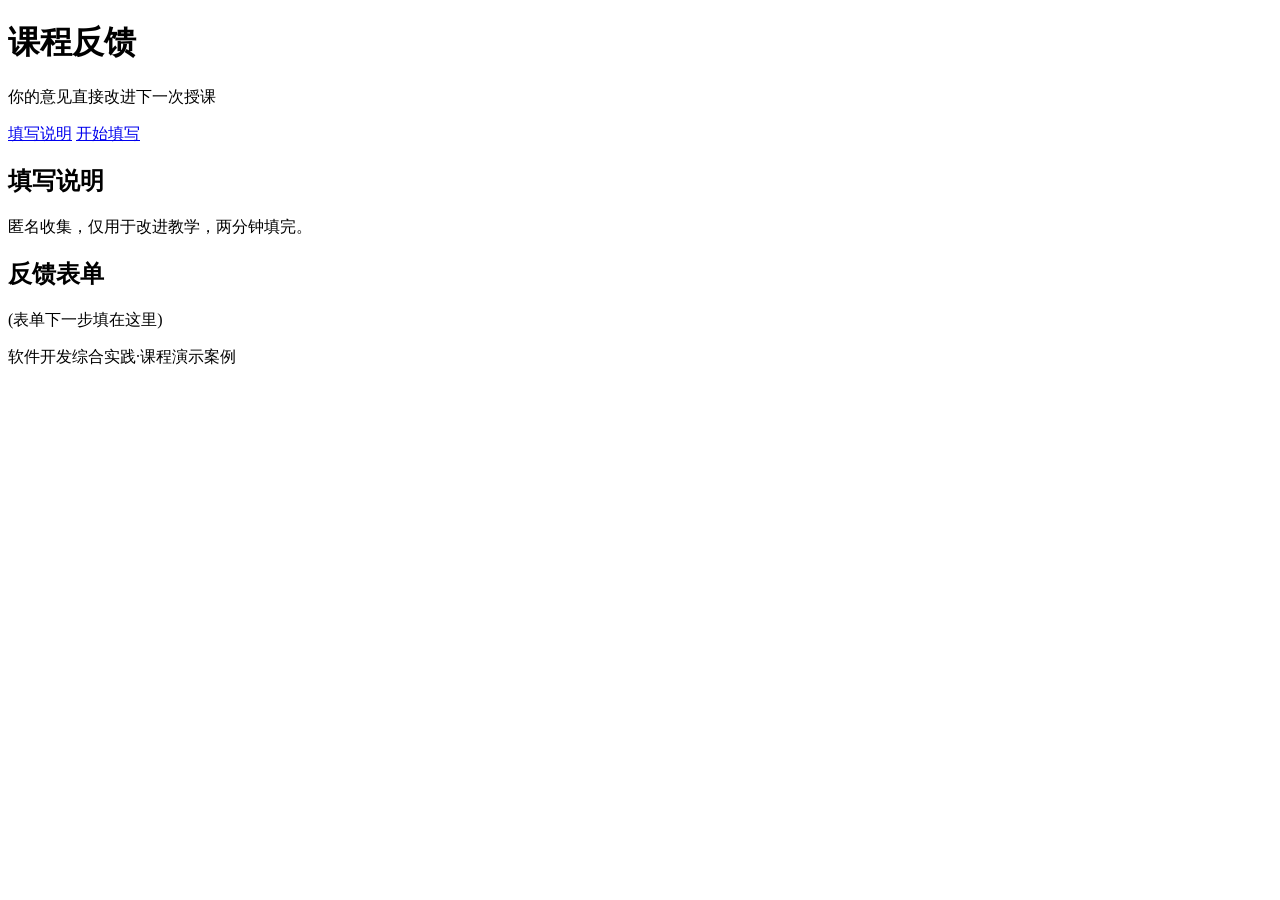
==== homepage2/index.html @ 8d77f435 "添加课程反馈页语义骨架" ====
<!DOCTYPE html>
<html>
    <head>
        <meta charset="UTF-8">
        <meta name="viewport" content="width=device-width,initial-scale=1.0">
        <title>课程反馈</title>
    </head>

    <body>
        <header>
            <h1>课程反馈</h1>
            <p>你的意见直接改进下一次授课</p>
        </header>
        <nav>
            <a href="#intro">填写说明</a>
            <a href="#form">开始填写</a>
        </nav>
        <main>
            <section id="intro">
                <h2>填写说明</h2>
                <p>匿名收集，仅用于改进教学，两分钟填完。</p>
            </section>
            <section id="form">
                <h2>反馈表单</h2>
                <p>(表单下一步填在这里)</p>
            </section>
        </main>
        <footer>
            <p>软件开发综合实践·课程演示案例</p>
        </footer>
    </body>
</html>
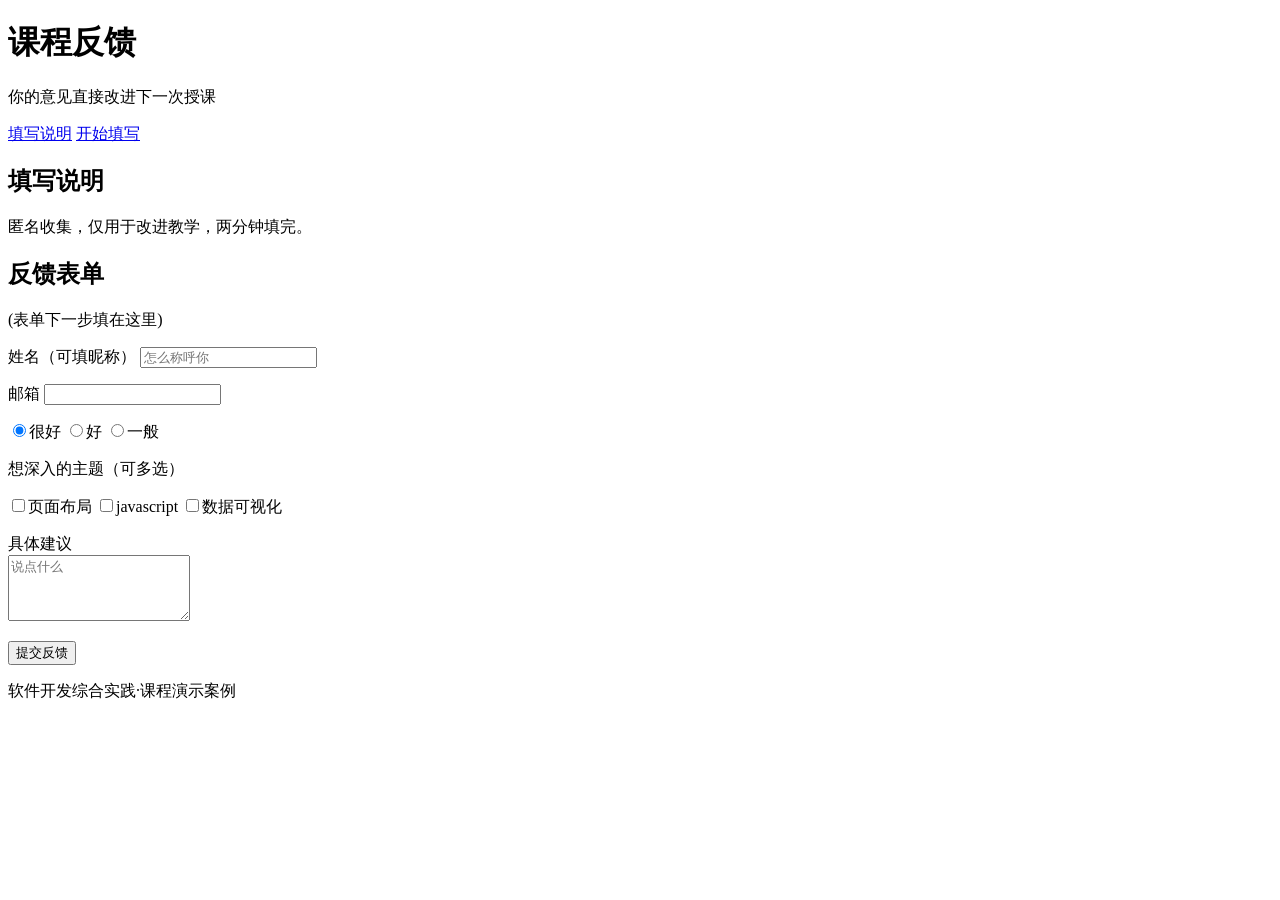
==== commit b443cb06: "添加反馈表单控件并关联label" ====
--- a/homepage2/index.html
+++ b/homepage2/index.html
@@ -23,6 +23,34 @@
             <section id="form">
                 <h2>反馈表单</h2>
                 <p>(表单下一步填在这里)</p>
+                <form action="#" method="get">
+                    <p>
+                        <label for="name">姓名（可填昵称）</label>
+                        <input type="text" id="name" name="name" placeholder="怎么称呼你" required>
+                    </p>
+                    <p>
+                        <label for="mail">邮箱</label>
+                        <input type="email" id="mail" name="mail" required>
+                    </p>
+                    <p>
+                        <label><input type="radio" name="score" value="5" checked>很好</label>
+                        <label><input type="radio" name="score" value="4">好</label>
+                        <label><input type="radio" name="score" value="3">一般</label>
+                    </p>
+                    <p>想深入的主题（可多选）</p>
+                    <p>
+                        <label><input type="checkbox" name="topic" value="layout">页面布局</label>
+                        <label><input type="checkbox" name="topic" value="js">javascript</label>
+                        <label><input type="checkbox" name="topic" value="chart">数据可视化</label>
+                    </p>
+                    <p>
+                        <label for="advice">具体建议</label><br>
+                        <textarea id="advice" name="advice" rows="4" maxlength="200" placeholder="说点什么"></textarea>
+                    </p>
+                    <p>
+                        <button type="submit">提交反馈</button>
+                    </p>
+                </form>
             </section>
         </main>
         <footer>
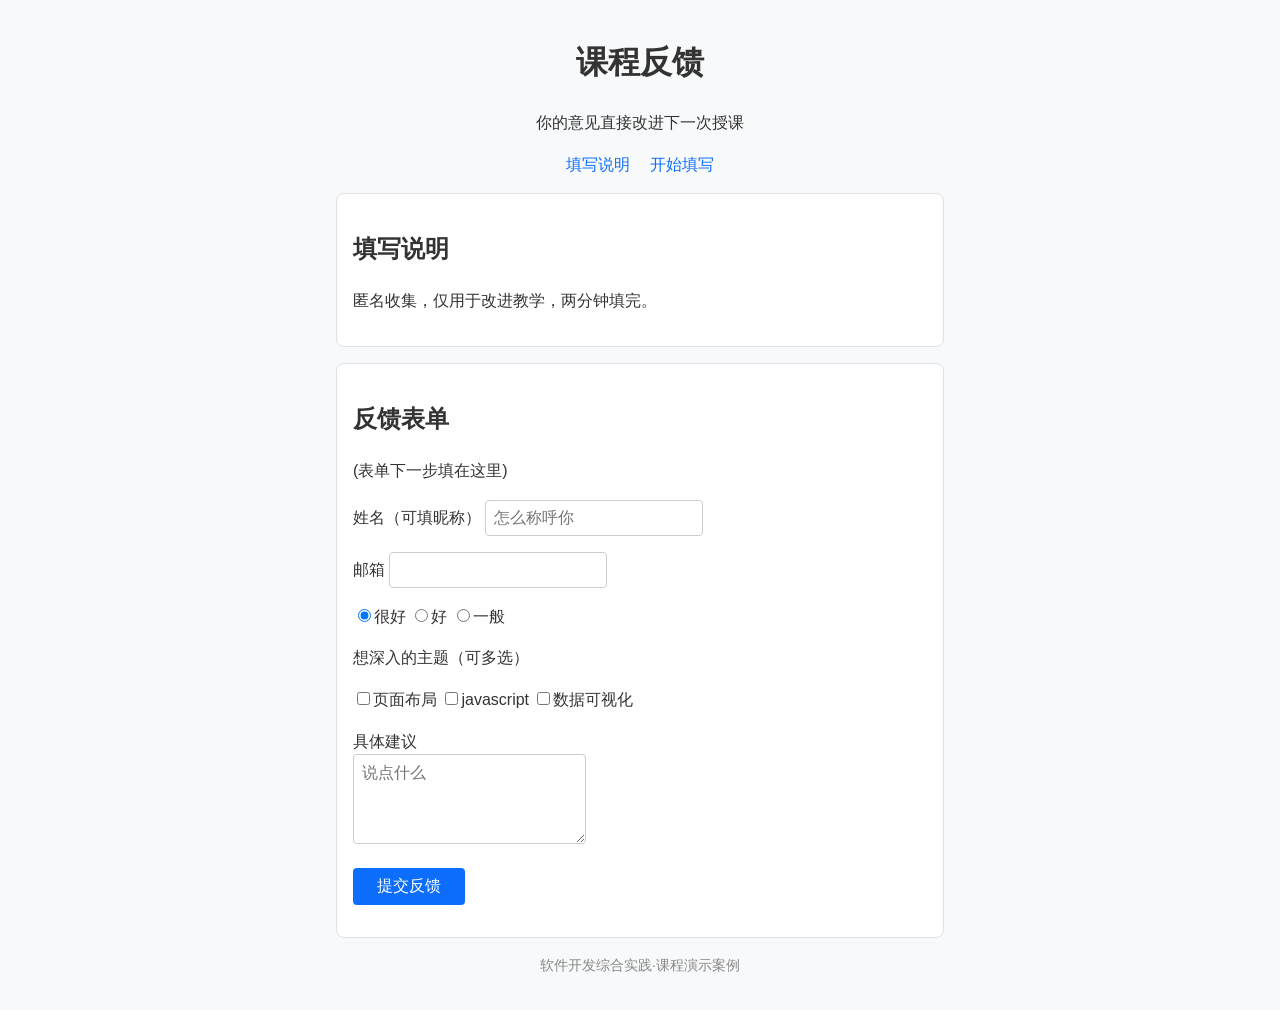
==== commit f4f1f065: "添加反馈页基础样式" ====
--- a/homepage2/index.html
+++ b/homepage2/index.html
@@ -8,6 +8,7 @@
 
     <body>
         <header>
+            <link rel="stylesheet" href="style.css">
             <h1>课程反馈</h1>
             <p>你的意见直接改进下一次授课</p>
         </header>
--- a/homepage2/style.css
+++ b/homepage2/style.css
@@ -0,0 +1,56 @@
+*{
+    box-sizing: border-box;
+}
+
+body{
+    font-family: "Microsoft YaHei","PingFang SC",sans-serif;
+    color: #333;
+    line-height: 1.6;
+    background-color: #f8f9fa;
+    max-width: 640px;
+    margin: 0 auto;
+    padding: 16px;
+}
+
+header{
+    text-align: center;
+}
+
+nav{
+    text-align: center;
+    margin-bottom: 16px;
+}
+
+nav a{
+    color: #0d6efd;
+    text-decoration: none;
+    margin: 0 8px;
+}
+
+section{
+    background: #fff;
+    border: 1px solid #dee2e6;
+    border-radius: 8px;
+    padding: 16px;
+    margin-bottom: 16px ;
+}
+
+input,textarea,select,button{
+    font-size: 16px;
+    padding: 8px;
+    border: 1px solid #ccc;
+    border-radius: 4px;
+}
+
+button{
+    background:#0d6efd ;
+    color: #fff;
+    border: none;
+    padding: 8px 24px;
+}
+
+footer{
+    text-align: center;
+    color: #888;
+    font-size: 14px;
+}
